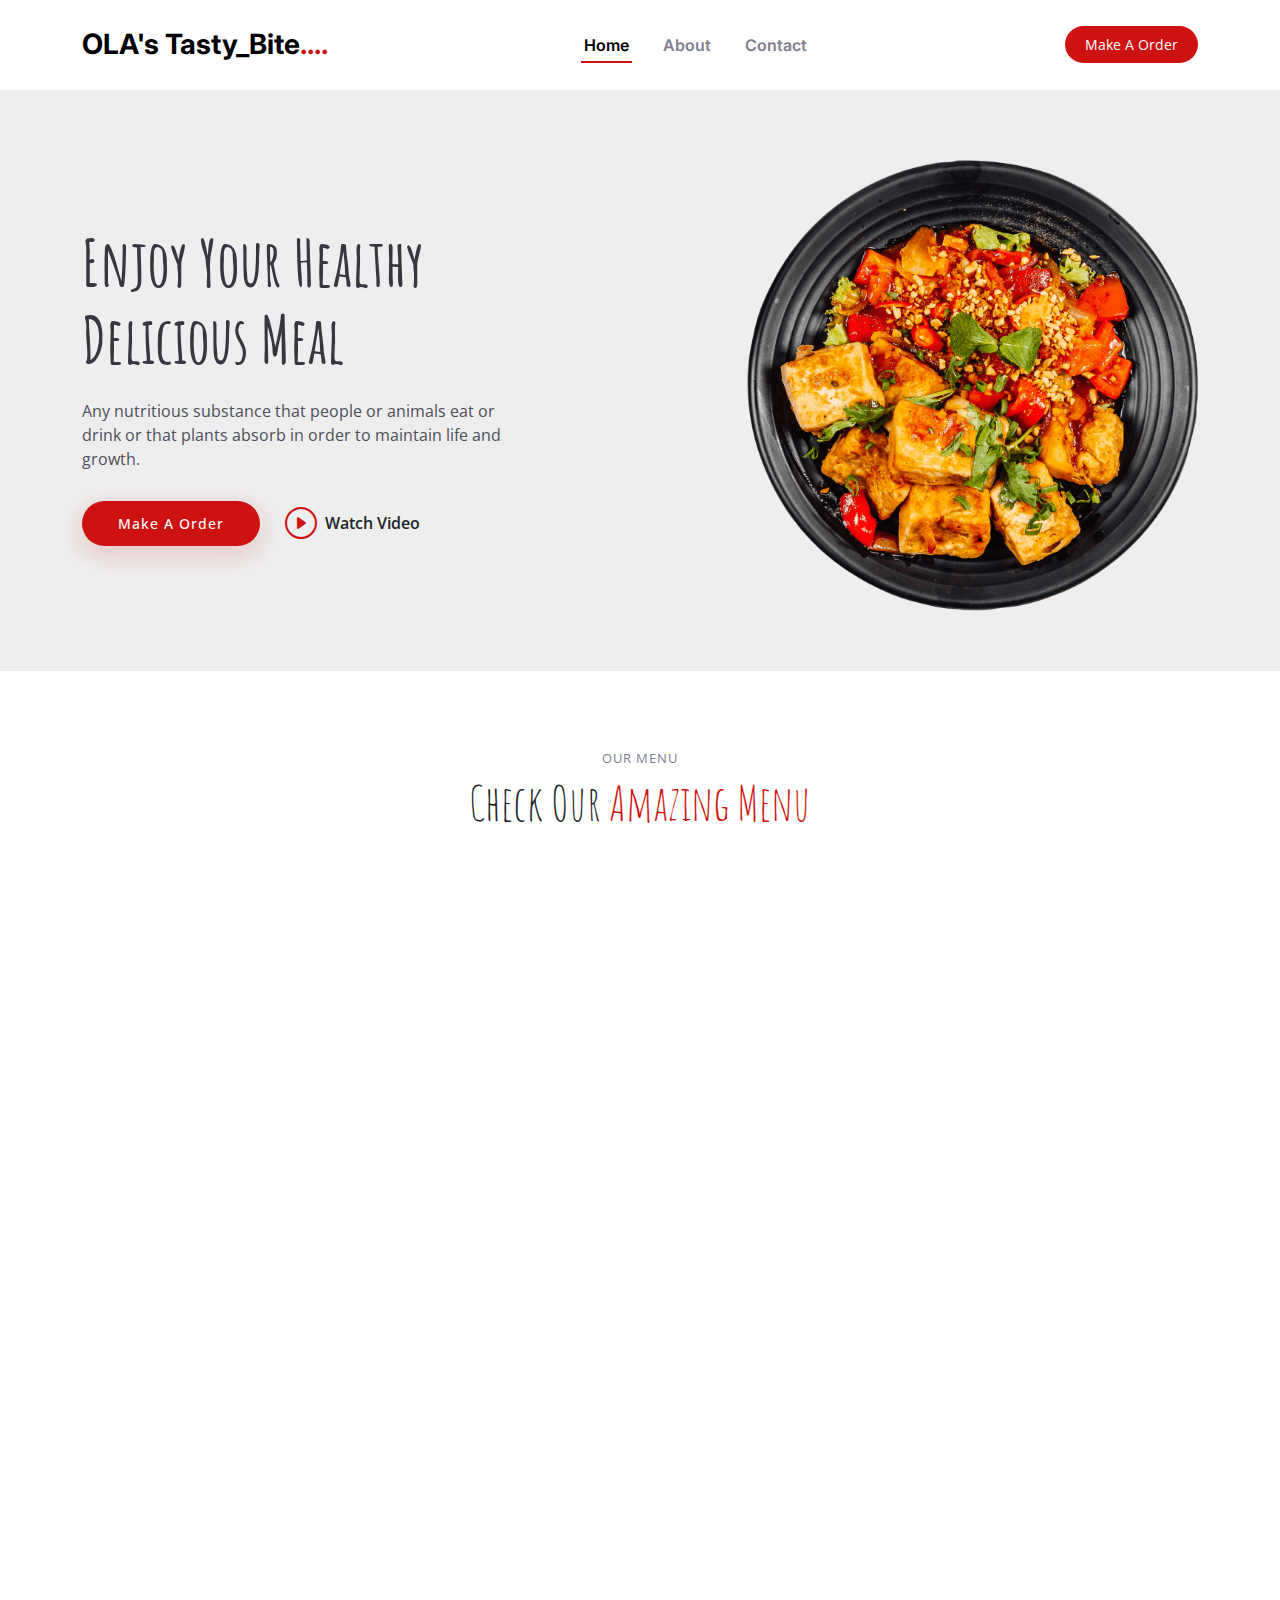
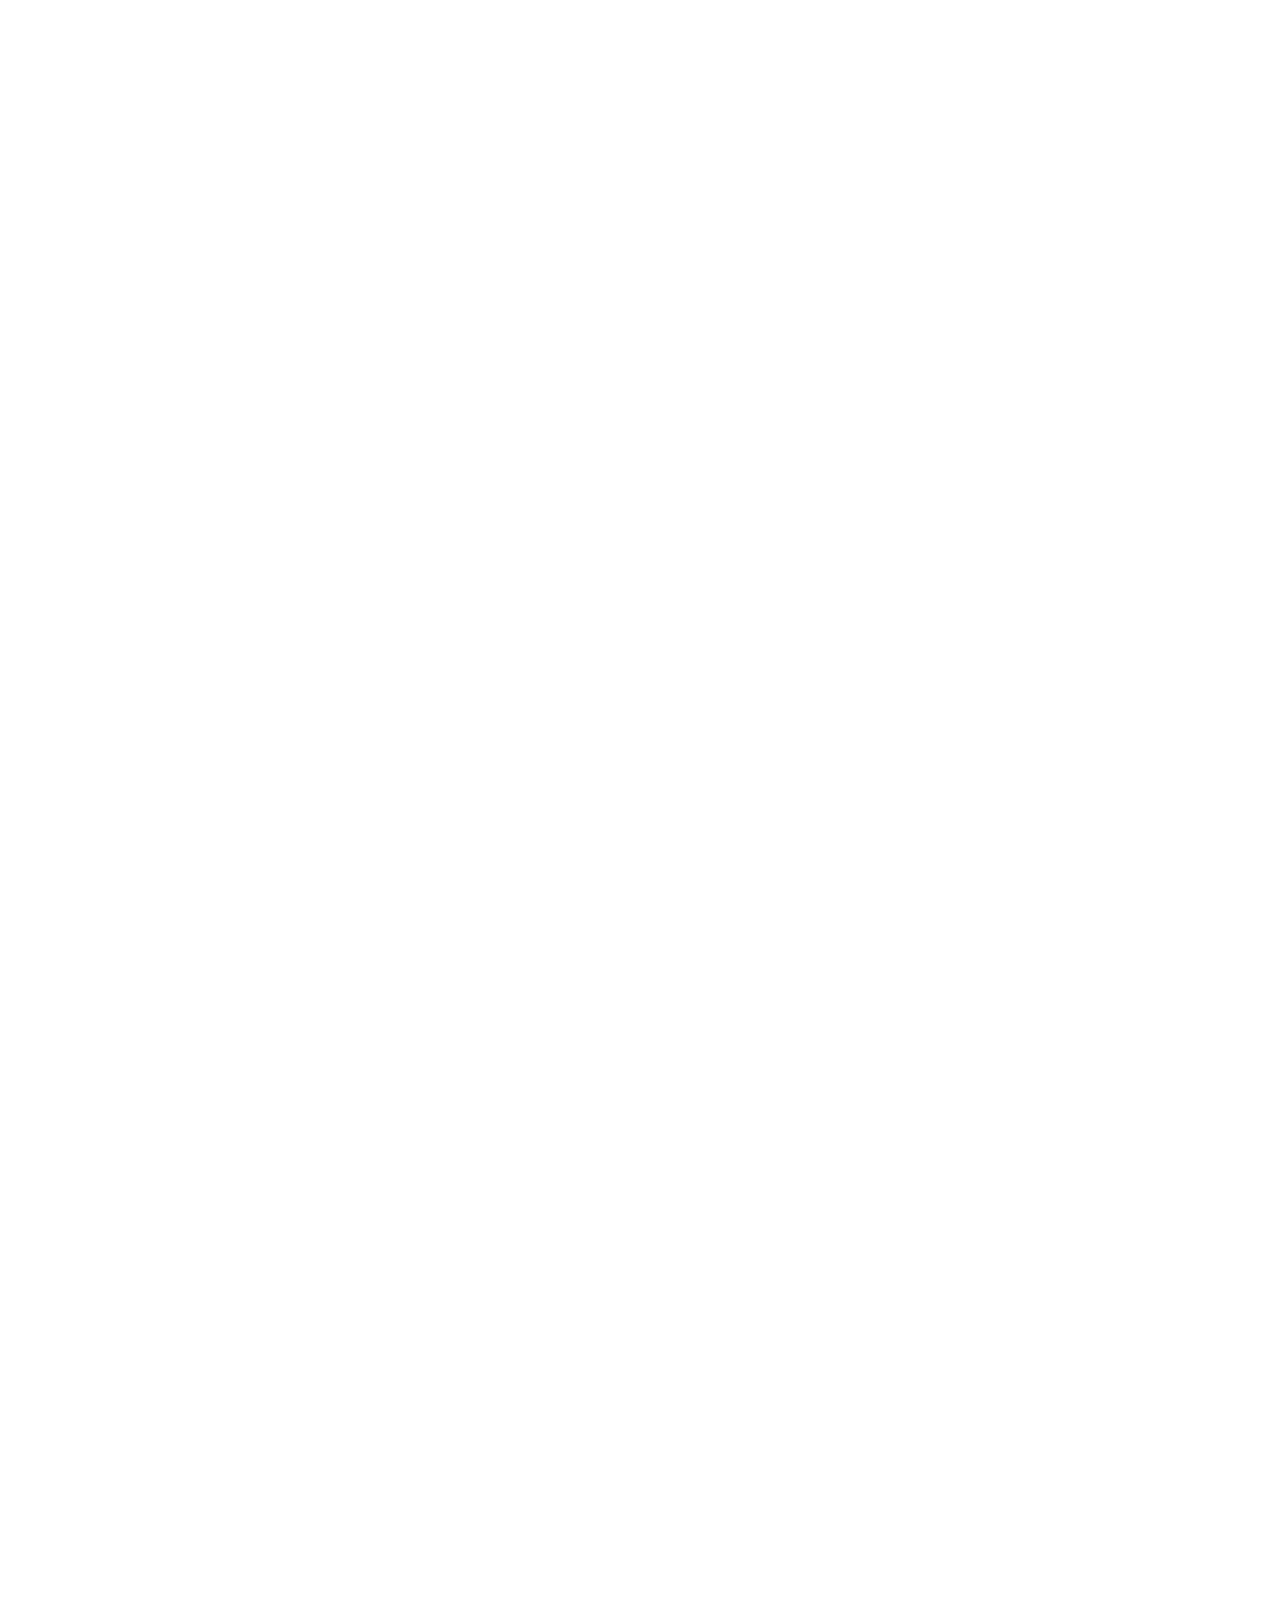
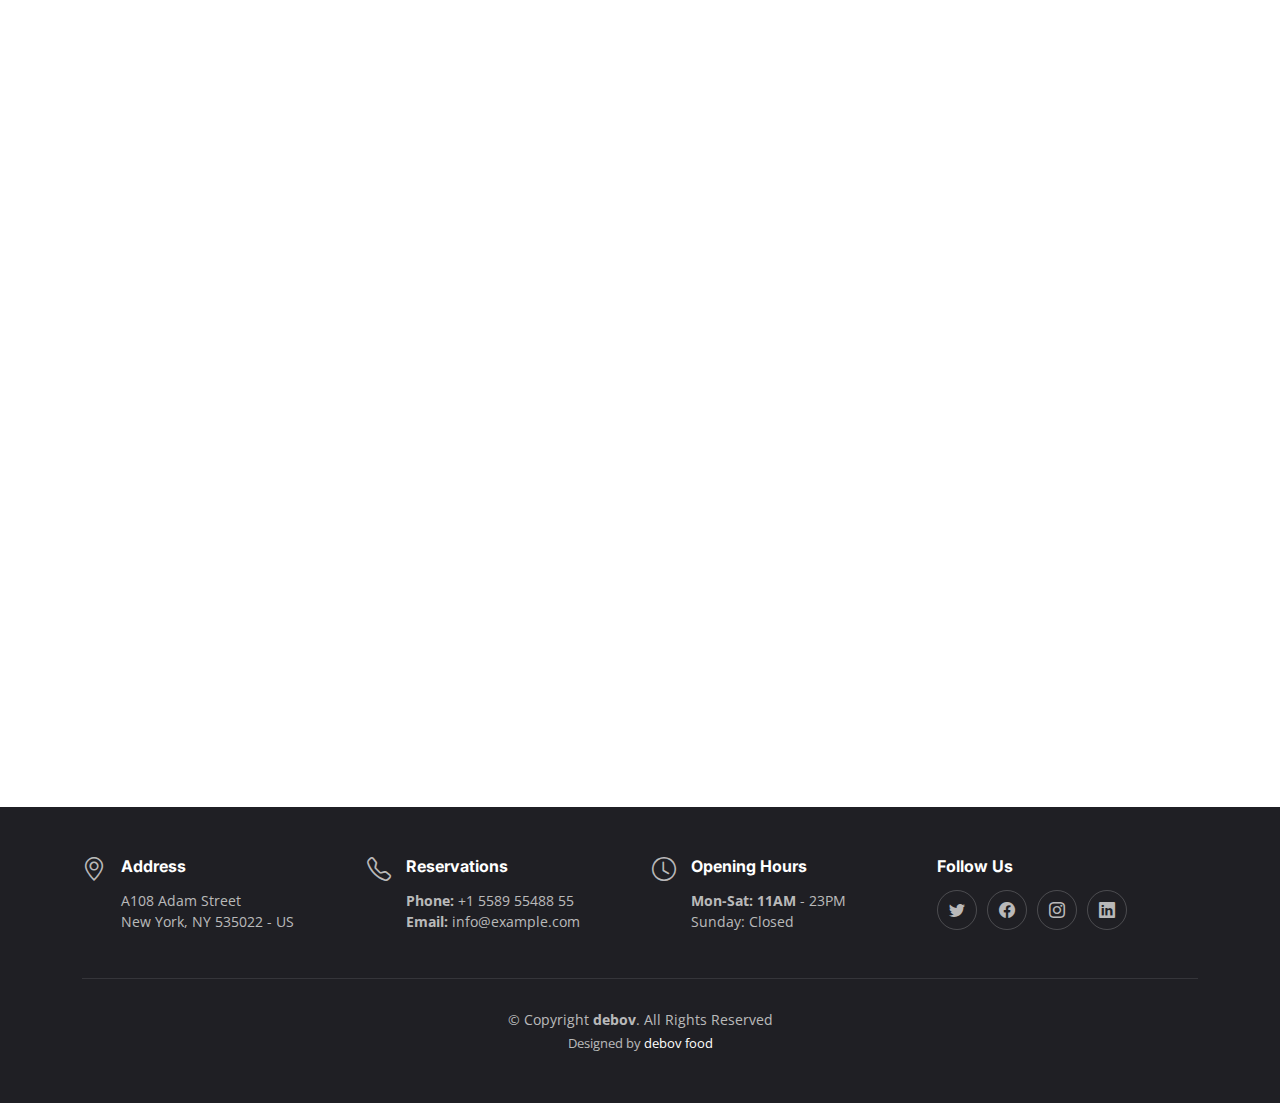
==== index.html @ 63a6ed74 "Add files via upload" ====
<!DOCTYPE html>
<html lang="en">

<head>
  <meta charset="utf-8">
  <meta content="width=device-width, initial-scale=1.0" name="viewport">

  <title>Ola Tasty bite</title>
  <meta content="" name="description">
  <meta content="" name="keywords">

  <!-- Favicons -->
 

  <!-- Google Fonts -->
  <link rel="preconnect" href="https://fonts.googleapis.com">
  <link rel="preconnect" href="https://fonts.gstatic.com" crossorigin>
  <link href="https://fonts.googleapis.com/css2?family=Open+Sans:ital,wght@0,300;0,400;0,500;0,600;0,700;1,300;1,400;1,600;1,700&family=Amatic+SC:ital,wght@0,300;0,400;0,500;0,600;0,700;1,300;1,400;1,500;1,600;1,700&family=Inter:ital,wght@0,300;0,400;0,500;0,600;0,700;1,300;1,400;1,500;1,600;1,700&display=swap" rel="stylesheet">

  <!-- Vendor CSS Files -->
  <link href="assets/vendor/bootstrap/css/bootstrap.min.css" rel="stylesheet">
  <link href="assets/vendor/bootstrap-icons/bootstrap-icons.css" rel="stylesheet">
  <link href="assets/vendor/aos/aos.css" rel="stylesheet">
  <link href="assets/vendor/glightbox/css/glightbox.min.css" rel="stylesheet">
  <link href="assets/vendor/swiper/swiper-bundle.min.css" rel="stylesheet">

  <!-- Template Main CSS File -->
  <link href="assets/css/main.css" rel="stylesheet">

</head>

<body>

  <!-- ======= Header ======= -->
  <header id="header" class="header fixed-top d-flex align-items-center">
    <div class="container d-flex align-items-center justify-content-between">

      <a href="index.html" class="logo d-flex align-items-center me-auto me-lg-0">
        <!-- Uncomment the line below if you also wish to use an image logo -->
        <!-- <img src="assets/img/logo.png" alt=""> -->
        <h1>OLA's Tasty_Bite<span>....</span></h1>
      </a>

      <nav id="navbar" class="navbar">
        <ul>
          <li><a href="#hero">Home</a></li>
          <li><a href="about.html">About</a></li>
          <li><a href="#contact">Contact</a></li>
        </ul>
      </nav><!-- .navbar -->

      <a class="btn-book-a-table" href="#book-a-table">Make A Order</a>
      <i class="mobile-nav-toggle mobile-nav-show bi bi-list"></i>
      <i class="mobile-nav-toggle mobile-nav-hide d-none bi bi-x"></i>

    </div>
  </header><!-- End Header -->

  <!-- ======= Hero Section ======= -->
  <section id="hero" class="hero d-flex align-items-center section-bg">
    <div class="container">
      <div class="row justify-content-between gy-5">
        <div class="col-lg-5 order-2 order-lg-1 d-flex flex-column justify-content-center align-items-center align-items-lg-start text-center text-lg-start">
          <h2 data-aos="fade-up">Enjoy Your Healthy<br>Delicious Meal</h2>
          <p data-aos="fade-up" data-aos-delay="100">Any nutritious substance that people or animals eat or drink or that plants absorb in order to maintain life and growth.</p>
          <div class="d-flex" data-aos="fade-up" data-aos-delay="200">
            <a href="#book-a-table" class="btn-book-a-table">Make A Order</a>
            <a href="https://www.youtube.com/watch?v=LXb3EKWsInQ" class="glightbox btn-watch-video d-flex align-items-center"><i class="bi bi-play-circle"></i><span>Watch Video</span></a>
          </div>
        </div>
        <div class="col-lg-5 order-1 order-lg-2 text-center text-lg-start">
          <img src="assets/img/hero-img.png" class="img-fluid" alt="" data-aos="zoom-out" data-aos-delay="300">
        </div>
      </div>
    </div>
  </section><!-- End Hero Section -->

  <main id="main">



    <!-- ======= Menu Section ======= -->
    <section id="menu" class="menu">
      <div class="container" data-aos="fade-up">

        <div class="section-header">
          <h2>Our Menu</h2>
          <p>Check Our <span>Amazing Menu</span></p>
        </div>

        <ul class="nav nav-tabs d-flex justify-content-center" data-aos="fade-up" data-aos-delay="200">

          <li class="nav-item">
            <a class="nav-link active show" data-bs-toggle="tab" data-bs-target="#menu-starters">
              <h4>Starters</h4>
            </a>
          </li><!-- End tab nav item -->

          <li class="nav-item">
            <a class="nav-link" data-bs-toggle="tab" data-bs-target="#menu-breakfast">
              <h4>Breakfast</h4>
            </a><!-- End tab nav item -->

          <li class="nav-item">
            <a class="nav-link" data-bs-toggle="tab" data-bs-target="#menu-lunch">
              <h4>Lunch</h4>
            </a>
          </li><!-- End tab nav item -->

          <li class="nav-item">
            <a class="nav-link" data-bs-toggle="tab" data-bs-target="#menu-dinner">
              <h4>Dinner</h4>
            </a>
          </li><!-- End tab nav item -->

        </ul>

        <div class="tab-content" data-aos="fade-up" data-aos-delay="300">

          <div class="tab-pane fade active show" id="menu-starters">

            <div class="tab-header text-center">
              <p>Menu</p>
              <h3>Starters</h3>
            </div>

            <div class="row gy-5">

              <div class="col-lg-4 menu-item">
                <a href="assets/img/menu/menu-item-1.png" class="glightbox"><img src="assets/img/menu/menu-item-1.png" class="menu-img img-fluid" alt=""></a>
                <h4>Magnam Tiste</h4>
                <p class="ingredients">
                  Lorem, deren, trataro, filede, nerada
                </p>
                <p class="price">
                  $5.95
                </p>
              </div><!-- Menu Item -->

              <div class="col-lg-4 menu-item">
                <a href="assets/img/menu/menu-item-2.png" class="glightbox"><img src="assets/img/menu/menu-item-2.png" class="menu-img img-fluid" alt=""></a>
                <h4>Aut Luia</h4>
                <p class="ingredients">
                  Lorem, deren, trataro, filede, nerada
                </p>
                <p class="price">
                  $14.95
                </p>
              </div><!-- Menu Item -->

              <div class="col-lg-4 menu-item">
                <a href="assets/img/menu/menu-item-3.png" class="glightbox"><img src="assets/img/menu/menu-item-3.png" class="menu-img img-fluid" alt=""></a>
                <h4>Est Eligendi</h4>
                <p class="ingredients">
                  Lorem, deren, trataro, filede, nerada
                </p>
                <p class="price">
                  $8.95
                </p>
              </div><!-- Menu Item -->

              <div class="col-lg-4 menu-item">
                <a href="assets/img/menu/menu-item-4.png" class="glightbox"><img src="assets/img/menu/menu-item-4.png" class="menu-img img-fluid" alt=""></a>
                <h4>Eos Luibusdam</h4>
                <p class="ingredients">
                  Lorem, deren, trataro, filede, nerada
                </p>
                <p class="price">
                  $12.95
                </p>
              </div><!-- Menu Item -->

              <div class="col-lg-4 menu-item">
                <a href="assets/img/menu/menu-item-5.png" class="glightbox"><img src="assets/img/menu/menu-item-5.png" class="menu-img img-fluid" alt=""></a>
                <h4>Eos Luibusdam</h4>
                <p class="ingredients">
                  Lorem, deren, trataro, filede, nerada
                </p>
                <p class="price">
                  $12.95
                </p>
              </div><!-- Menu Item -->

              <div class="col-lg-4 menu-item">
                <a href="assets/img/menu/menu-item-6.png" class="glightbox"><img src="assets/img/menu/menu-item-6.png" class="menu-img img-fluid" alt=""></a>
                <h4>Laboriosam Direva</h4>
                <p class="ingredients">
                  Lorem, deren, trataro, filede, nerada
                </p>
                <p class="price">
                  $9.95
                </p>
              </div><!-- Menu Item -->

            </div>
          </div><!-- End Starter Menu Content -->

          <div class="tab-pane fade" id="menu-breakfast">

            <div class="tab-header text-center">
              <p>Menu</p>
              <h3>Breakfast</h3>
            </div>

            <div class="row gy-5">

              <div class="col-lg-4 menu-item">
                <a href="assets/img/menu/menu-item-1.png" class="glightbox"><img src="assets/img/menu/menu-item-1.png" class="menu-img img-fluid" alt=""></a>
                <h4>Magnam Tiste</h4>
                <p class="ingredients">
                  Lorem, deren, trataro, filede, nerada
                </p>
                <p class="price">
                  $5.95
                </p>
              </div><!-- Menu Item -->

              <div class="col-lg-4 menu-item">
                <a href="assets/img/menu/menu-item-2.png" class="glightbox"><img src="assets/img/menu/menu-item-2.png" class="menu-img img-fluid" alt=""></a>
                <h4>Aut Luia</h4>
                <p class="ingredients">
                  Lorem, deren, trataro, filede, nerada
                </p>
                <p class="price">
                  $14.95
                </p>
              </div><!-- Menu Item -->

              <div class="col-lg-4 menu-item">
                <a href="assets/img/menu/menu-item-3.png" class="glightbox"><img src="assets/img/menu/menu-item-3.png" class="menu-img img-fluid" alt=""></a>
                <h4>Est Eligendi</h4>
                <p class="ingredients">
                  Lorem, deren, trataro, filede, nerada
                </p>
                <p class="price">
                  $8.95
                </p>
              </div><!-- Menu Item -->

              <div class="col-lg-4 menu-item">
                <a href="assets/img/menu/menu-item-4.png" class="glightbox"><img src="assets/img/menu/menu-item-4.png" class="menu-img img-fluid" alt=""></a>
                <h4>Eos Luibusdam</h4>
                <p class="ingredients">
                  Lorem, deren, trataro, filede, nerada
                </p>
                <p class="price">
                  $12.95
                </p>
              </div><!-- Menu Item -->

              <div class="col-lg-4 menu-item">
                <a href="assets/img/menu/menu-item-5.png" class="glightbox"><img src="assets/img/menu/menu-item-5.png" class="menu-img img-fluid" alt=""></a>
                <h4>Eos Luibusdam</h4>
                <p class="ingredients">
                  Lorem, deren, trataro, filede, nerada
                </p>
                <p class="price">
                  $12.95
                </p>
              </div><!-- Menu Item -->

              <div class="col-lg-4 menu-item">
                <a href="assets/img/menu/menu-item-6.png" class="glightbox"><img src="assets/img/menu/menu-item-6.png" class="menu-img img-fluid" alt=""></a>
                <h4>Laboriosam Direva</h4>
                <p class="ingredients">
                  Lorem, deren, trataro, filede, nerada
                </p>
                <p class="price">
                  $9.95
                </p>
              </div><!-- Menu Item -->

            </div>
          </div><!-- End Breakfast Menu Content -->

          <div class="tab-pane fade" id="menu-lunch">

            <div class="tab-header text-center">
              <p>Menu</p>
              <h3>Lunch</h3>
            </div>

            <div class="row gy-5">

              <div class="col-lg-4 menu-item">
                <a href="assets/img/menu/menu-item-1.png" class="glightbox"><img src="assets/img/menu/menu-item-1.png" class="menu-img img-fluid" alt=""></a>
                <h4>Magnam Tiste</h4>
                <p class="ingredients">
                  Lorem, deren, trataro, filede, nerada
                </p>
                <p class="price">
                  $5.95
                </p>
              </div><!-- Menu Item -->

              <div class="col-lg-4 menu-item">
                <a href="assets/img/menu/menu-item-2.png" class="glightbox"><img src="assets/img/menu/menu-item-2.png" class="menu-img img-fluid" alt=""></a>
                <h4>Aut Luia</h4>
                <p class="ingredients">
                  Lorem, deren, trataro, filede, nerada
                </p>
                <p class="price">
                  $14.95
                </p>
              </div><!-- Menu Item -->

              <div class="col-lg-4 menu-item">
                <a href="assets/img/menu/menu-item-3.png" class="glightbox"><img src="assets/img/menu/menu-item-3.png" class="menu-img img-fluid" alt=""></a>
                <h4>Est Eligendi</h4>
                <p class="ingredients">
                  Lorem, deren, trataro, filede, nerada
                </p>
                <p class="price">
                  $8.95
                </p>
              </div><!-- Menu Item -->

              <div class="col-lg-4 menu-item">
                <a href="assets/img/menu/menu-item-4.png" class="glightbox"><img src="assets/img/menu/menu-item-4.png" class="menu-img img-fluid" alt=""></a>
                <h4>Eos Luibusdam</h4>
                <p class="ingredients">
                  Lorem, deren, trataro, filede, nerada
                </p>
                <p class="price">
                  $12.95
                </p>
              </div><!-- Menu Item -->

              <div class="col-lg-4 menu-item">
                <a href="assets/img/menu/menu-item-5.png" class="glightbox"><img src="assets/img/menu/menu-item-5.png" class="menu-img img-fluid" alt=""></a>
                <h4>Eos Luibusdam</h4>
                <p class="ingredients">
                  Lorem, deren, trataro, filede, nerada
                </p>
                <p class="price">
                  $12.95
                </p>
              </div><!-- Menu Item -->

              <div class="col-lg-4 menu-item">
                <a href="assets/img/menu/menu-item-6.png" class="glightbox"><img src="assets/img/menu/menu-item-6.png" class="menu-img img-fluid" alt=""></a>
                <h4>Laboriosam Direva</h4>
                <p class="ingredients">
                  Lorem, deren, trataro, filede, nerada
                </p>
                <p class="price">
                  $9.95
                </p>
              </div><!-- Menu Item -->

            </div>
          </div><!-- End Lunch Menu Content -->

          <div class="tab-pane fade" id="menu-dinner">

            <div class="tab-header text-center">
              <p>Menu</p>
              <h3>Dinner</h3>
            </div>

            <div class="row gy-5">

              <div class="col-lg-4 menu-item">
                <a href="assets/img/menu/menu-item-1.png" class="glightbox"><img src="assets/img/menu/menu-item-1.png" class="menu-img img-fluid" alt=""></a>
                <h4>Magnam Tiste</h4>
                <p class="ingredients">
                  Lorem, deren, trataro, filede, nerada
                </p>
                <p class="price">
                  $5.95
                </p>
              </div><!-- Menu Item -->

              <div class="col-lg-4 menu-item">
                <a href="assets/img/menu/menu-item-2.png" class="glightbox"><img src="assets/img/menu/menu-item-2.png" class="menu-img img-fluid" alt=""></a>
                <h4>Aut Luia</h4>
                <p class="ingredients">
                  Lorem, deren, trataro, filede, nerada
                </p>
                <p class="price">
                  $14.95
                </p>
              </div><!-- Menu Item -->

              <div class="col-lg-4 menu-item">
                <a href="assets/img/menu/menu-item-3.png" class="glightbox"><img src="assets/img/menu/menu-item-3.png" class="menu-img img-fluid" alt=""></a>
                <h4>Est Eligendi</h4>
                <p class="ingredients">
                  Lorem, deren, trataro, filede, nerada
                </p>
                <p class="price">
                  $8.95
                </p>
              </div><!-- Menu Item -->

              <div class="col-lg-4 menu-item">
                <a href="assets/img/menu/menu-item-4.png" class="glightbox"><img src="assets/img/menu/menu-item-4.png" class="menu-img img-fluid" alt=""></a>
                <h4>Eos Luibusdam</h4>
                <p class="ingredients">
                  Lorem, deren, trataro, filede, nerada
                </p>
                <p class="price">
                  $12.95
                </p>
              </div><!-- Menu Item -->

              <div class="col-lg-4 menu-item">
                <a href="assets/img/menu/menu-item-5.png" class="glightbox"><img src="assets/img/menu/menu-item-5.png" class="menu-img img-fluid" alt=""></a>
                <h4>Eos Luibusdam</h4>
                <p class="ingredients">
                  Lorem, deren, trataro, filede, nerada
                </p>
                <p class="price">
                  $12.95
                </p>
              </div><!-- Menu Item -->

              <div class="col-lg-4 menu-item">
                <a href="assets/img/menu/menu-item-6.png" class="glightbox"><img src="assets/img/menu/menu-item-6.png" class="menu-img img-fluid" alt=""></a>
                <h4>Laboriosam Direva</h4>
                <p class="ingredients">
                  Lorem, deren, trataro, filede, nerada
                </p>
                <p class="price">
                  $9.95
                </p>
              </div><!-- Menu Item -->

            </div>
          </div><!-- End Dinner Menu Content -->

        </div>

      </div>
    </section><!-- End Menu Section -->


    <!-- ======= Book A Table Section ======= -->
    <section id="book-a-table" class="book-a-table">
      <div class="container" data-aos="fade-up">

        <div class="section-header">
          <h2>Book A Table</h2>
          <p>Book <span>Your Stay</span> With Us</p>
        </div>

        <div class="row g-0">

          <div class="col-lg-4 reservation-img" style="background-image: url(assets/img/reservation.jpg);" data-aos="zoom-out" data-aos-delay="200"></div>

          <div class="col-lg-8 d-flex align-items-center reservation-form-bg">
            <form action="forms/book-a-table.php" method="post" role="form" class="php-email-form" data-aos="fade-up" data-aos-delay="100">
              <div class="row gy-4">
                <div class="col-lg-4 col-md-6">
                  <input type="text" name="name" class="form-control" id="name" placeholder="Your Name" data-rule="minlen:4" data-msg="Please enter at least 4 chars">
                  <div class="validate"></div>
                </div>
                <div class="col-lg-4 col-md-6">
                  <input type="email" class="form-control" name="email" id="email" placeholder="Your Email" data-rule="email" data-msg="Please enter a valid email">
                  <div class="validate"></div>
                </div>
                <div class="col-lg-4 col-md-6">
                  <input type="text" class="form-control" name="phone" id="phone" placeholder="Your Phone" data-rule="minlen:4" data-msg="Please enter at least 4 chars">
                  <div class="validate"></div>
                </div>
                <div class="col-lg-4 col-md-6">
                  <input type="text" name="date" class="form-control" id="date" placeholder="Date" data-rule="minlen:4" data-msg="Please enter at least 4 chars">
                  <div class="validate"></div>
                </div>
                <div class="col-lg-4 col-md-6">
                  <input type="text" class="form-control" name="time" id="time" placeholder="Time" data-rule="minlen:4" data-msg="Please enter at least 4 chars">
                  <div class="validate"></div>
                </div>
                <div class="col-lg-4 col-md-6">
                  <input type="number" class="form-control" name="people" id="people" placeholder="# of people" data-rule="minlen:1" data-msg="Please enter at least 1 chars">
                  <div class="validate"></div>
                </div>
              </div>
              <div class="form-group mt-3">
                <textarea class="form-control" name="message" rows="5" placeholder="Message"></textarea>
                <div class="validate"></div>
              </div>
              <div class="mb-3">
                <div class="loading">Loading</div>
                <div class="error-message"></div>
                <div class="sent-message">Your booking request was sent. We will call back or send an Email to confirm your reservation. Thank you!</div>
              </div>
              <div class="text-center"><button type="submit">Book a Table</button></div>
            </form>
          </div><!-- End Reservation Form -->

        </div>

      </div>
    </section><!-- End Book A Table Section -->


    <!-- ======= Contact Section ======= -->
    <section id="contact" class="contact">
      <div class="container" data-aos="fade-up">

        <div class="section-header">
          <h2>Contact</h2>
          <p>Need Help? <span>Contact Us</span></p>
        </div>

        <div class="mb-3">
          <iframe style="border:0; width: 100%; height: 350px;" src="https://www.google.com/maps/place/Glasgow,+UK/@55.85535,-4.3972651,11z/data=!3m1!4b1!4m6!3m5!1s0x488815562056ceeb:0x71e683b805ef511e!8m2!3d55.8616704!4d-4.2583345!16zL20vMGh5eHY?entry=ttu" frameborder="0" allowfullscreen></iframe>
        </div><!-- End Google Maps -->

        <div class="row gy-4">

          <div class="col-md-6">
            <div class="info-item  d-flex align-items-center">
              <i class="icon bi bi-map flex-shrink-0"></i>
              <div>
                <h3>Our Address</h3>
                <p>A108 Adam Street, New York, NY 535022</p>
              </div>
            </div>
          </div><!-- End Info Item -->

          <div class="col-md-6">
            <div class="info-item d-flex align-items-center">
              <i class="icon bi bi-envelope flex-shrink-0"></i>
              <div>
                <h3>Email Us</h3>
                <p>contact@example.com</p>
              </div>
            </div>
          </div><!-- End Info Item -->

          <div class="col-md-6">
            <div class="info-item  d-flex align-items-center">
              <i class="icon bi bi-telephone flex-shrink-0"></i>
              <div>
                <h3>Call Us</h3>
                <p>+1 5589 55488 55</p>
              </div>
            </div>
          </div><!-- End Info Item -->

          <div class="col-md-6">
            <div class="info-item  d-flex align-items-center">
              <i class="icon bi bi-share flex-shrink-0"></i>
              <div>
                <h3>Opening Hours</h3>
                <div><strong>Mon-Sat:</strong> 11AM - 23PM;
                  <strong>Sunday:</strong> Closed
                </div>
              </div>
            </div>
          </div><!-- End Info Item -->

        </div>

        <form action="forms/contact.php" method="post" role="form" class="php-email-form p-3 p-md-4">
          <div class="row">
            <div class="col-xl-6 form-group">
              <input type="text" name="name" class="form-control" id="name" placeholder="Your Name" required>
            </div>
            <div class="col-xl-6 form-group">
              <input type="email" class="form-control" name="email" id="email" placeholder="Your Email" required>
            </div>
          </div>
          <div class="form-group">
            <input type="text" class="form-control" name="subject" id="subject" placeholder="Subject" required>
          </div>
          <div class="form-group">
            <textarea class="form-control" name="message" rows="5" placeholder="Message" required></textarea>
          </div>
          <div class="my-3">
            <div class="loading">Loading</div>
            <div class="error-message"></div>
            <div class="sent-message">Your message has been sent. Thank you!</div>
          </div>
          <div class="text-center"><button type="submit">Send Message</button></div>
        </form><!--End Contact Form -->

      </div>
    </section><!-- End Contact Section -->

  </main><!-- End #main -->

  <!-- ======= Footer ======= -->
  <footer id="footer" class="footer">

    <div class="container">
      <div class="row gy-3">
        <div class="col-lg-3 col-md-6 d-flex">
          <i class="bi bi-geo-alt icon"></i>
          <div>
            <h4>Address</h4>
            <p>
              A108 Adam Street <br>
              New York, NY 535022 - US<br>
            </p>
          </div>

        </div>

        <div class="col-lg-3 col-md-6 footer-links d-flex">
          <i class="bi bi-telephone icon"></i>
          <div>
            <h4>Reservations</h4>
            <p>
              <strong>Phone:</strong> +1 5589 55488 55<br>
              <strong>Email:</strong> info@example.com<br>
            </p>
          </div>
        </div>

        <div class="col-lg-3 col-md-6 footer-links d-flex">
          <i class="bi bi-clock icon"></i>
          <div>
            <h4>Opening Hours</h4>
            <p>
              <strong>Mon-Sat: 11AM</strong> - 23PM<br>
              Sunday: Closed
            </p>
          </div>
        </div>

        <div class="col-lg-3 col-md-6 footer-links">
          <h4>Follow Us</h4>
          <div class="social-links d-flex">
            <a href="#" class="twitter"><i class="bi bi-twitter"></i></a>
            <a href="#" class="facebook"><i class="bi bi-facebook"></i></a>
            <a href="#" class="instagram"><i class="bi bi-instagram"></i></a>
            <a href="#" class="linkedin"><i class="bi bi-linkedin"></i></a>
          </div>
        </div>

      </div>
    </div>

    <div class="container">
      <div class="copyright">
        &copy; Copyright <strong><span>debov</span></strong>. All Rights Reserved
      </div>
      <div class="credits">
        <!-- All the links in the footer should remain intact. -->
        <!-- You can delete the links only if you purchased the pro version. -->
        <!-- Licensing information: https://bootstrapmade.com/license/ -->
        <!-- Purchase the pro version with working PHP/AJAX contact form: https://bootstrapmade.com/yummy-bootstrap-restaurant-website-template/ -->
        Designed by <a href="https://bootstrapmade.com/">debov food</a>
      </div>
    </div>

  </footer><!-- End Footer -->
  <!-- End Footer -->

  <a href="#" class="scroll-top d-flex align-items-center justify-content-center"><i class="bi bi-arrow-up-short"></i></a>

  <div id="preloader"></div>

  <!-- Vendor JS Files -->
  <script src="assets/vendor/bootstrap/js/bootstrap.bundle.min.js"></script>
  <script src="assets/vendor/aos/aos.js"></script>
  <script src="assets/vendor/glightbox/js/glightbox.min.js"></script>
  <script src="assets/vendor/purecounter/purecounter_vanilla.js"></script>
  <script src="assets/vendor/swiper/swiper-bundle.min.js"></script>
  <script src="assets/vendor/php-email-form/validate.js"></script>

  <!-- Template Main JS File -->
  <script src="assets/js/main.js"></script>

</body>

</html>
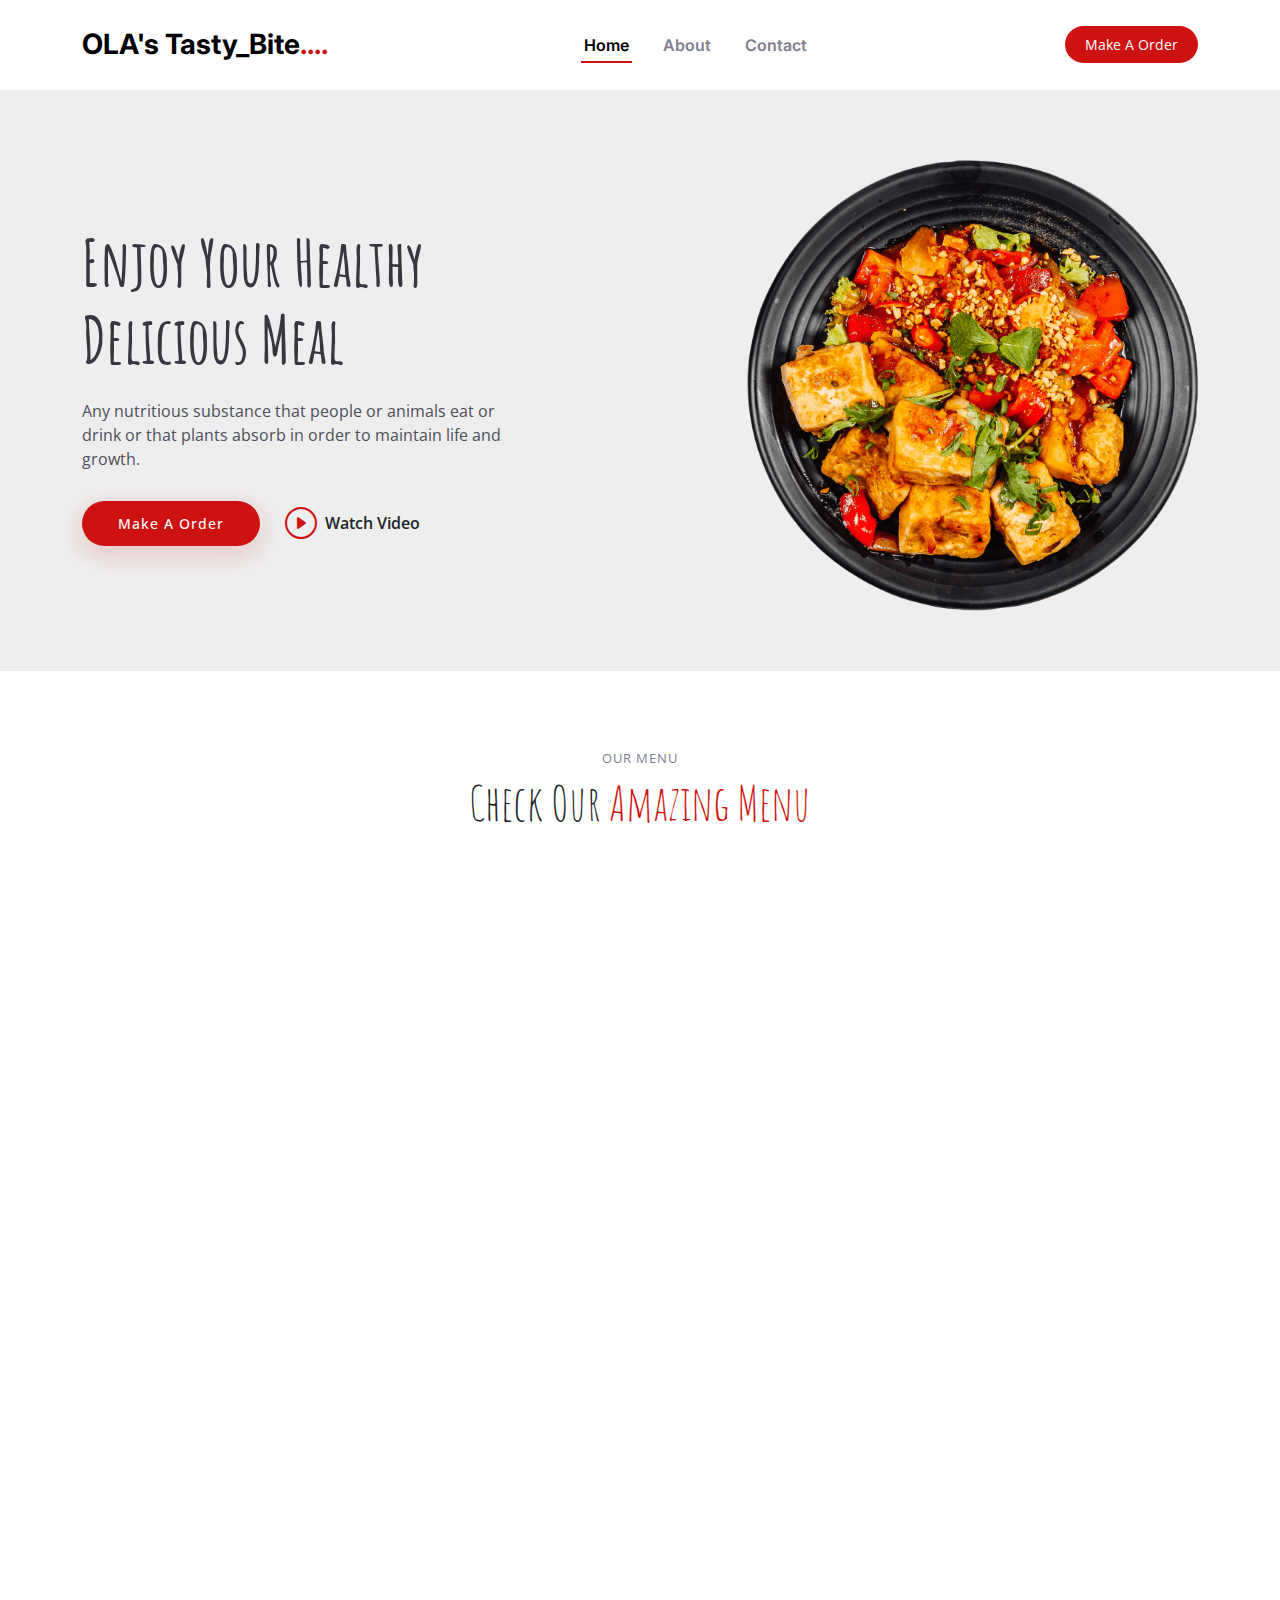
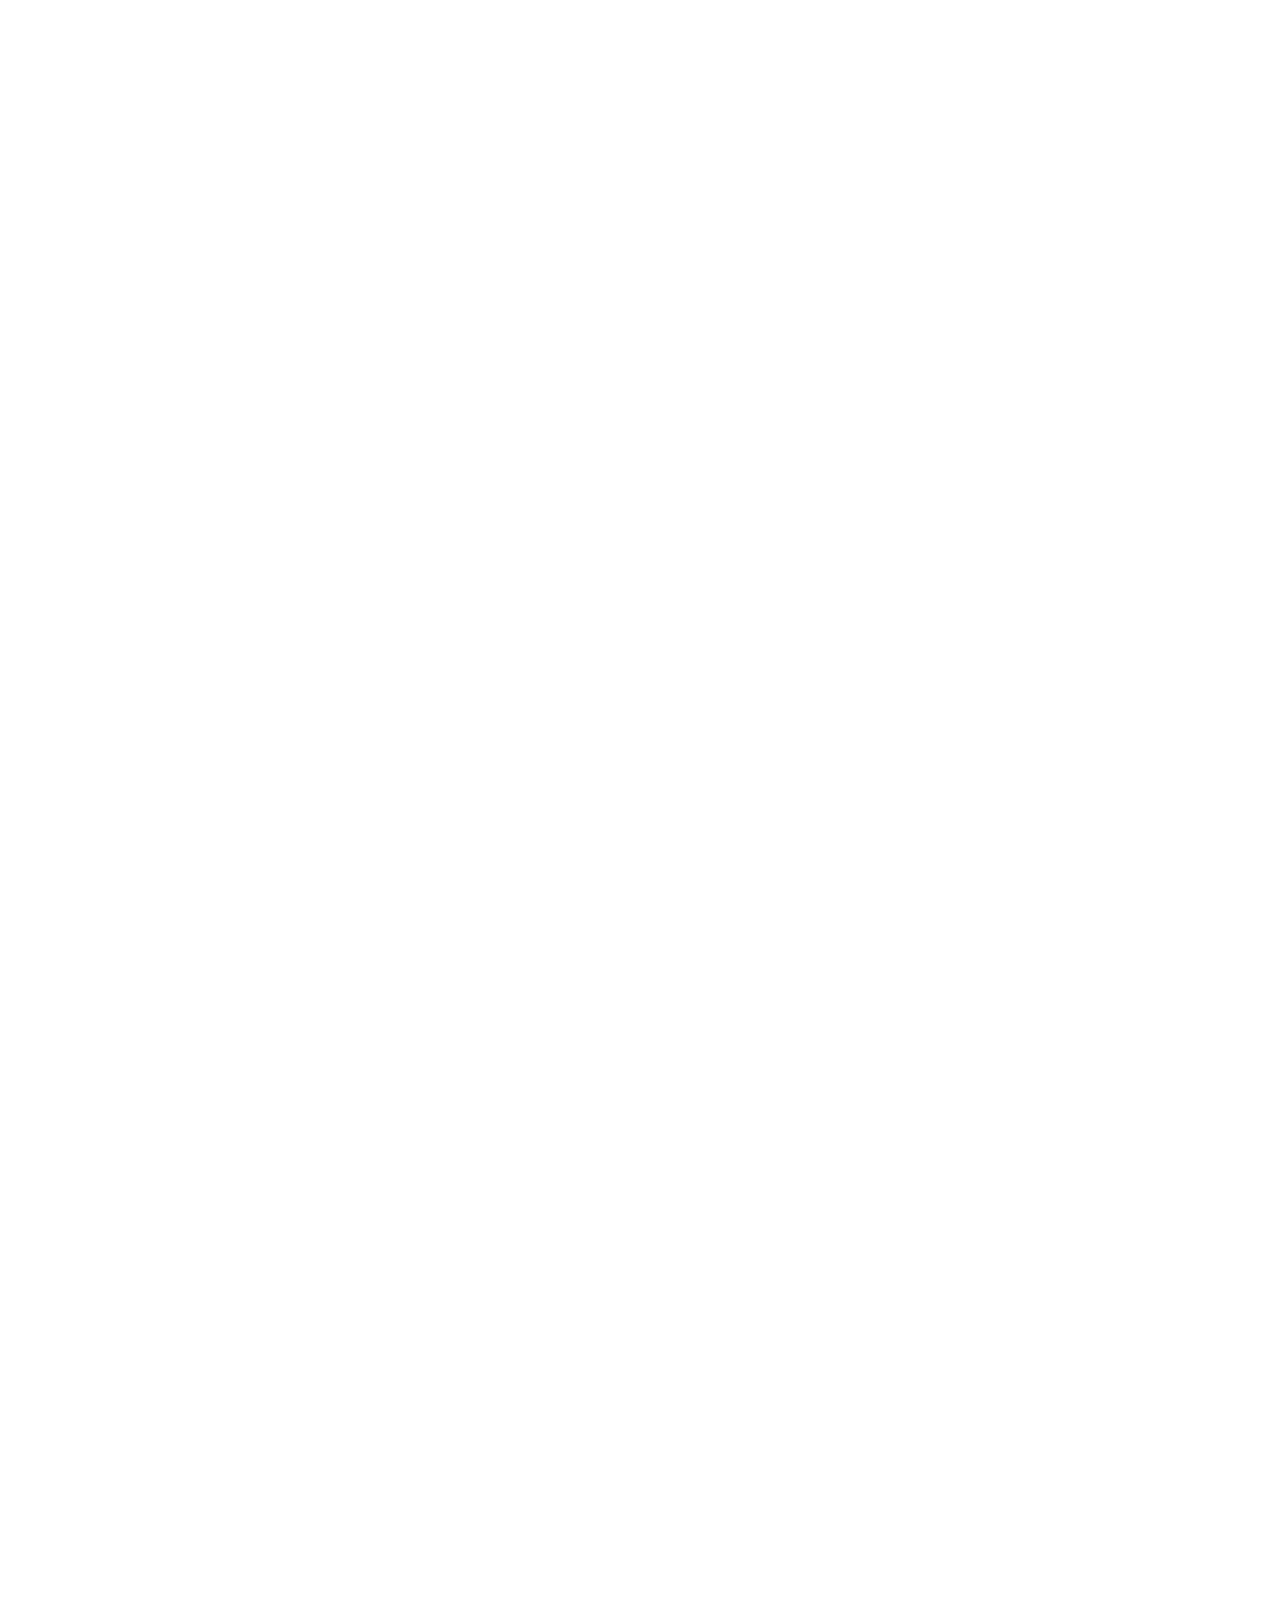
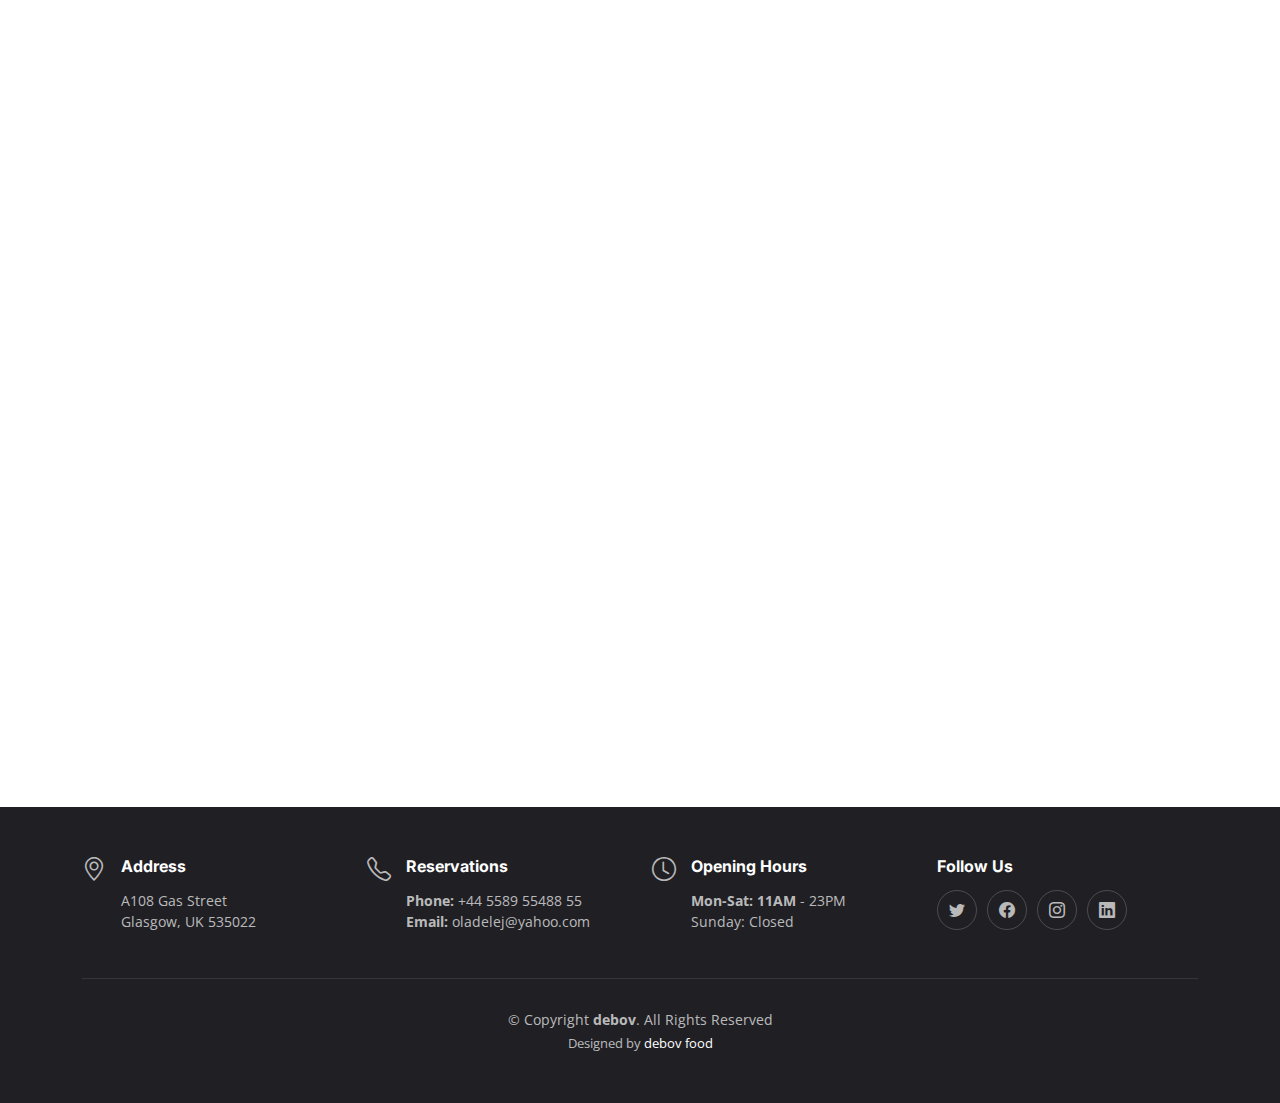
==== commit 21fb6578: "Update index.html" ====
--- a/index.html
+++ b/index.html
@@ -515,7 +515,7 @@
               <i class="icon bi bi-map flex-shrink-0"></i>
               <div>
                 <h3>Our Address</h3>
-                <p>A108 Adam Street, New York, NY 535022</p>
+                <p>A108 Gas Street, Glasgow, UK 535022</p>
               </div>
             </div>
           </div><!-- End Info Item -->
@@ -525,7 +525,7 @@
               <i class="icon bi bi-envelope flex-shrink-0"></i>
               <div>
                 <h3>Email Us</h3>
-                <p>contact@example.com</p>
+                <p>Oladelej@yahoo.com</p>
               </div>
             </div>
           </div><!-- End Info Item -->
@@ -535,7 +535,7 @@
               <i class="icon bi bi-telephone flex-shrink-0"></i>
               <div>
                 <h3>Call Us</h3>
-                <p>+1 5589 55488 55</p>
+                <p>+447 5589 55488 55</p>
               </div>
             </div>
           </div><!-- End Info Item -->
@@ -592,8 +592,8 @@
           <div>
             <h4>Address</h4>
             <p>
-              A108 Adam Street <br>
-              New York, NY 535022 - US<br>
+              A108 Gas Street <br>
+              Glasgow, UK 535022 <br>
             </p>
           </div>
 
@@ -604,8 +604,8 @@
           <div>
             <h4>Reservations</h4>
             <p>
-              <strong>Phone:</strong> +1 5589 55488 55<br>
-              <strong>Email:</strong> info@example.com<br>
+              <strong>Phone:</strong> +44 5589 55488 55<br>
+              <strong>Email:</strong> oladelej@yahoo.com<br>
             </p>
           </div>
         </div>
@@ -639,11 +639,7 @@
         &copy; Copyright <strong><span>debov</span></strong>. All Rights Reserved
       </div>
       <div class="credits">
-        <!-- All the links in the footer should remain intact. -->
-        <!-- You can delete the links only if you purchased the pro version. -->
-        <!-- Licensing information: https://bootstrapmade.com/license/ -->
-        <!-- Purchase the pro version with working PHP/AJAX contact form: https://bootstrapmade.com/yummy-bootstrap-restaurant-website-template/ -->
-        Designed by <a href="https://bootstrapmade.com/">debov food</a>
+        Designed by <a href="https:///">debov food</a>
       </div>
     </div>
 
@@ -667,4 +663,4 @@
 
 </body>
 
-</html>+</html>
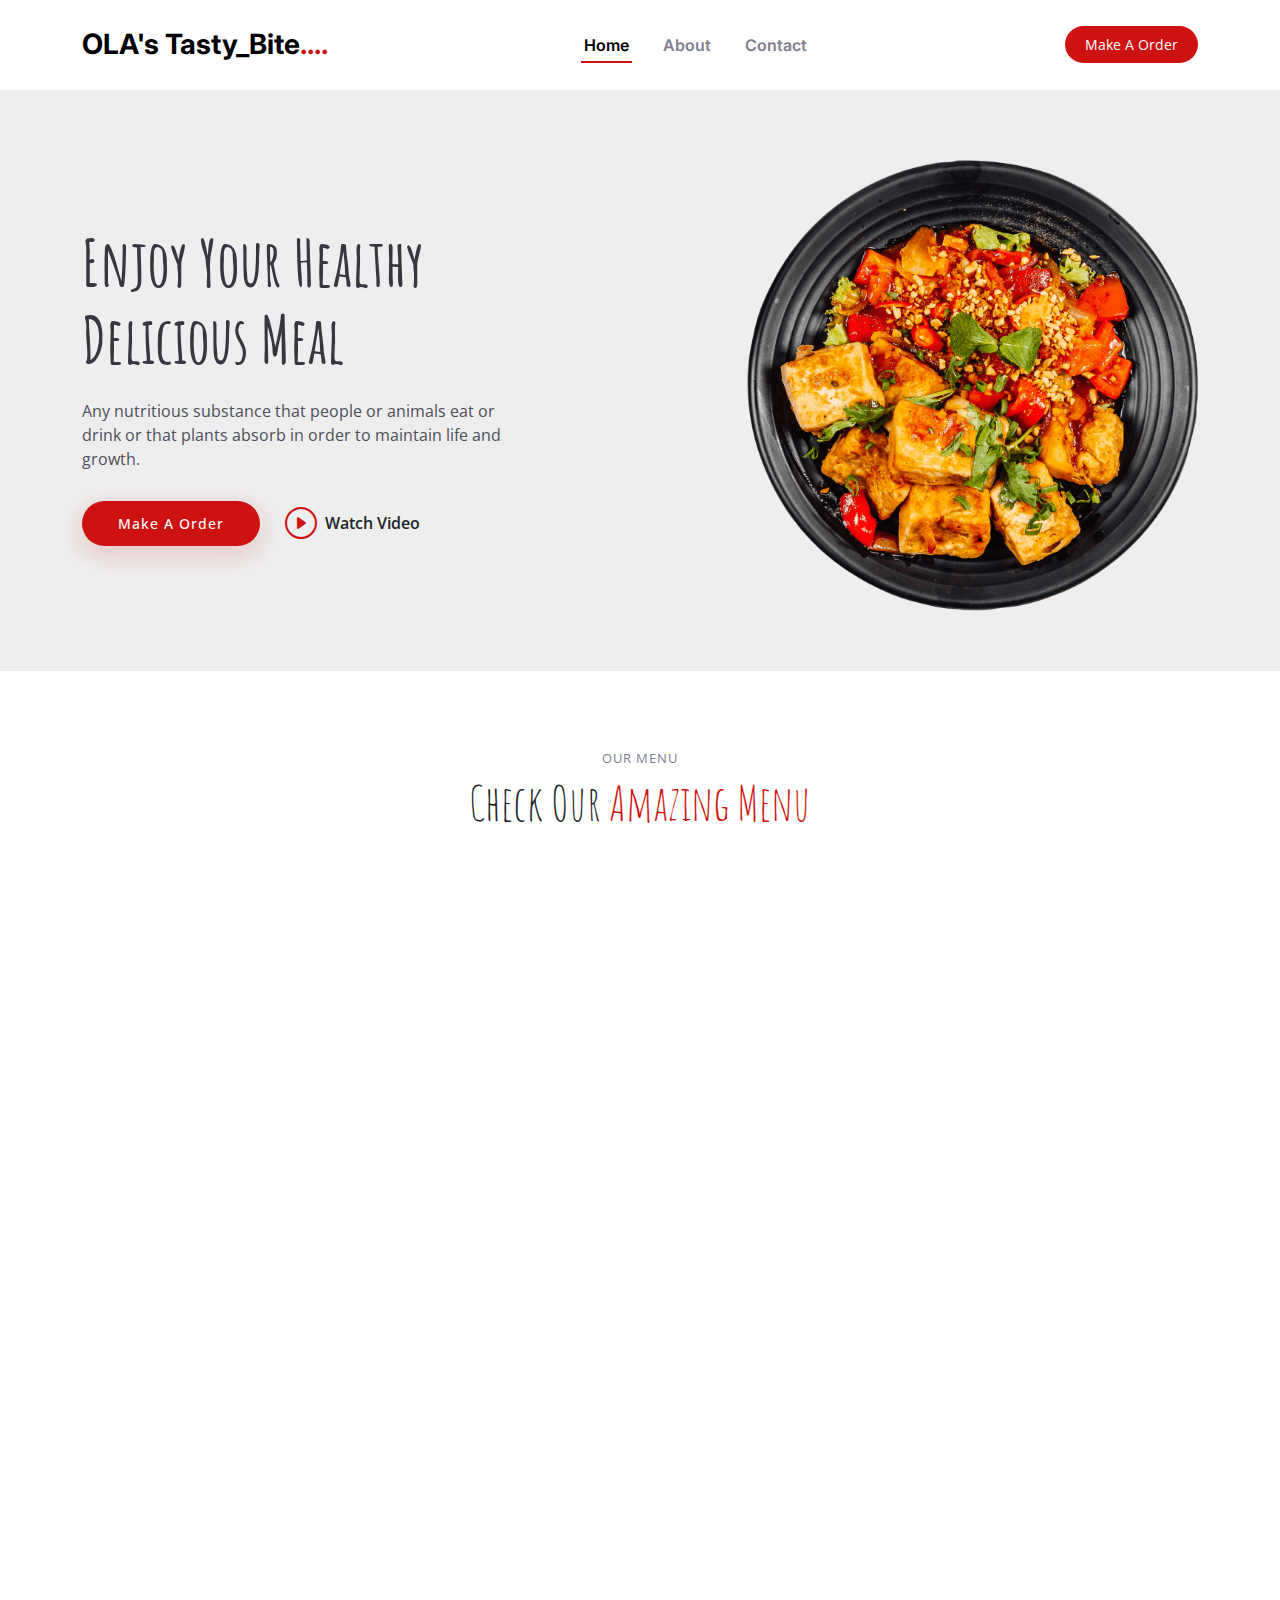
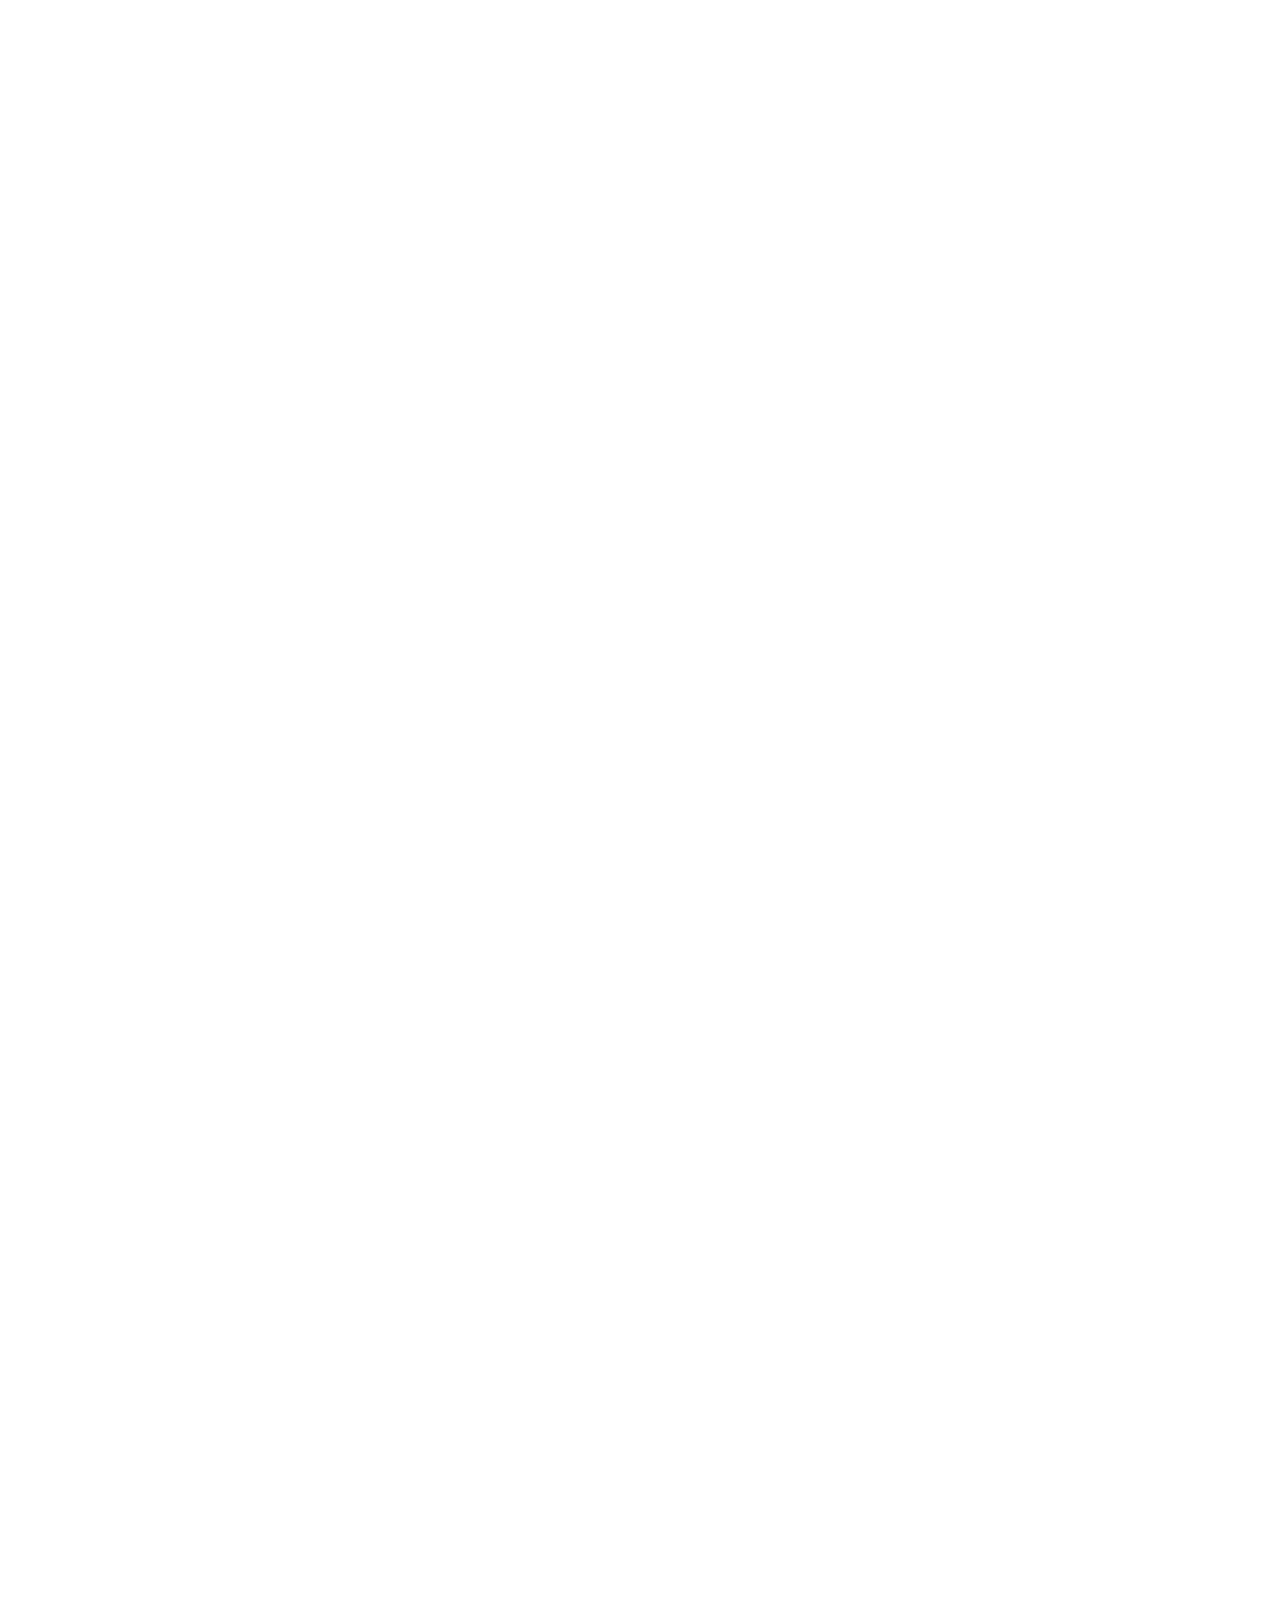
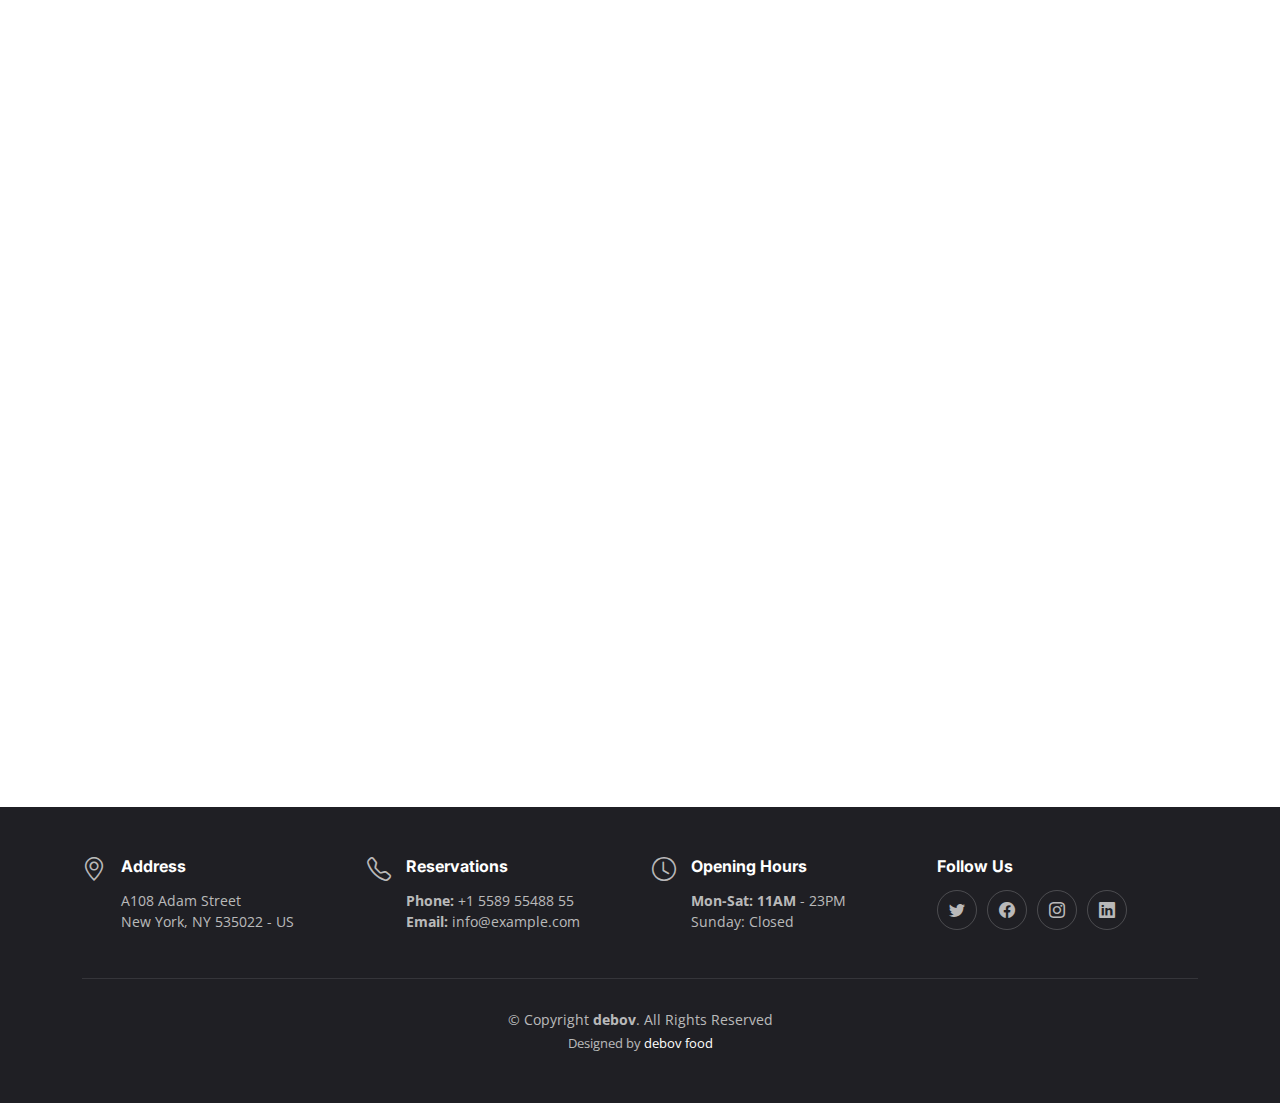
==== commit 46d8d03f: "Add files via upload" ====
--- a/index.html
+++ b/index.html
@@ -79,6 +79,7 @@
 
 
 
+    
     <!-- ======= Menu Section ======= -->
     <section id="menu" class="menu">
       <div class="container" data-aos="fade-up">
@@ -92,7 +93,7 @@
 
           <li class="nav-item">
             <a class="nav-link active show" data-bs-toggle="tab" data-bs-target="#menu-starters">
-              <h4>Starters</h4>
+              <h4>Deserts</h4>
             </a>
           </li><!-- End tab nav item -->
 
@@ -121,27 +122,27 @@
 
             <div class="tab-header text-center">
               <p>Menu</p>
-              <h3>Starters</h3>
+              <h3>Deserts</h3>
             </div>
 
             <div class="row gy-5">
 
               <div class="col-lg-4 menu-item">
                 <a href="assets/img/menu/menu-item-1.png" class="glightbox"><img src="assets/img/menu/menu-item-1.png" class="menu-img img-fluid" alt=""></a>
-                <h4>Magnam Tiste</h4>
-                <p class="ingredients">
-                  Lorem, deren, trataro, filede, nerada
-                </p>
-                <p class="price">
-                  $5.95
+                <h4>Egg pagito</h4>
+                <p class="ingredients">
+                  Flour, egg, soda and milk.
+                </p>
+                <p class="price">
+                  #5.95
                 </p>
               </div><!-- Menu Item -->
 
               <div class="col-lg-4 menu-item">
                 <a href="assets/img/menu/menu-item-2.png" class="glightbox"><img src="assets/img/menu/menu-item-2.png" class="menu-img img-fluid" alt=""></a>
-                <h4>Aut Luia</h4>
-                <p class="ingredients">
-                  Lorem, deren, trataro, filede, nerada
+                <h4>rice</h4>
+                <p class="ingredients">
+                  rice, onions, stew and meat
                 </p>
                 <p class="price">
                   $14.95
@@ -150,9 +151,9 @@
 
               <div class="col-lg-4 menu-item">
                 <a href="assets/img/menu/menu-item-3.png" class="glightbox"><img src="assets/img/menu/menu-item-3.png" class="menu-img img-fluid" alt=""></a>
-                <h4>Est Eligendi</h4>
-                <p class="ingredients">
-                  Lorem, deren, trataro, filede, nerada
+                <h4>Potato</h4>
+                <p class="ingredients">
+                  lime, potato, trataro, crunch
                 </p>
                 <p class="price">
                   $8.95
@@ -161,9 +162,9 @@
 
               <div class="col-lg-4 menu-item">
                 <a href="assets/img/menu/menu-item-4.png" class="glightbox"><img src="assets/img/menu/menu-item-4.png" class="menu-img img-fluid" alt=""></a>
-                <h4>Eos Luibusdam</h4>
-                <p class="ingredients">
-                  Lorem, deren, trataro, filede, nerada
+                <h4>beans</h4>
+                <p class="ingredients">
+                  eans, sauces, garri and veg
                 </p>
                 <p class="price">
                   $12.95
@@ -172,9 +173,9 @@
 
               <div class="col-lg-4 menu-item">
                 <a href="assets/img/menu/menu-item-5.png" class="glightbox"><img src="assets/img/menu/menu-item-5.png" class="menu-img img-fluid" alt=""></a>
-                <h4>Eos Luibusdam</h4>
-                <p class="ingredients">
-                  Lorem, deren, trataro, filede, nerada
+                <h4>pounded Yam</h4>
+                <p class="ingredients">
+                  Yam, veg, oil, soda
                 </p>
                 <p class="price">
                   $12.95
@@ -183,9 +184,9 @@
 
               <div class="col-lg-4 menu-item">
                 <a href="assets/img/menu/menu-item-6.png" class="glightbox"><img src="assets/img/menu/menu-item-6.png" class="menu-img img-fluid" alt=""></a>
-                <h4>Laboriosam Direva</h4>
-                <p class="ingredients">
-                  Lorem, deren, trataro, filede, nerada
+                <h4>latino rice</h4>
+                <p class="ingredients">
+                  Cripsy , rice, gin and  soda
                 </p>
                 <p class="price">
                   $9.95
@@ -206,9 +207,9 @@
 
               <div class="col-lg-4 menu-item">
                 <a href="assets/img/menu/menu-item-1.png" class="glightbox"><img src="assets/img/menu/menu-item-1.png" class="menu-img img-fluid" alt=""></a>
-                <h4>Magnam Tiste</h4>
-                <p class="ingredients">
-                  Lorem, deren, trataro, filede, nerada
+                <h4>breadcrumse</h4>
+                <p class="ingredients">
+                 Cripsy , rice, gin and  soda bread
                 </p>
                 <p class="price">
                   $5.95
@@ -217,9 +218,9 @@
 
               <div class="col-lg-4 menu-item">
                 <a href="assets/img/menu/menu-item-2.png" class="glightbox"><img src="assets/img/menu/menu-item-2.png" class="menu-img img-fluid" alt=""></a>
-                <h4>Aut Luia</h4>
-                <p class="ingredients">
-                  Lorem, deren, trataro, filede, nerada
+                <h4>Auuties</h4>
+                <p class="ingredients">
+                  Cripsy , rice, gin and  soda
                 </p>
                 <p class="price">
                   $14.95
@@ -228,9 +229,9 @@
 
               <div class="col-lg-4 menu-item">
                 <a href="assets/img/menu/menu-item-3.png" class="glightbox"><img src="assets/img/menu/menu-item-3.png" class="menu-img img-fluid" alt=""></a>
-                <h4>Est Eligendi</h4>
-                <p class="ingredients">
-                  Lorem, deren, trataro, filede, nerada
+                <h4>buns and chips</h4>
+                <p class="ingredients">
+                 Cripsy , rice, gin and  soda
                 </p>
                 <p class="price">
                   $8.95
@@ -239,9 +240,9 @@
 
               <div class="col-lg-4 menu-item">
                 <a href="assets/img/menu/menu-item-4.png" class="glightbox"><img src="assets/img/menu/menu-item-4.png" class="menu-img img-fluid" alt=""></a>
-                <h4>Eos Luibusdam</h4>
-                <p class="ingredients">
-                  Lorem, deren, trataro, filede, nerada
+                <h4>latio rice</h4>
+                <p class="ingredients">
+                  Cripsy , rice, gin and  soda
                 </p>
                 <p class="price">
                   $12.95
@@ -250,9 +251,9 @@
 
               <div class="col-lg-4 menu-item">
                 <a href="assets/img/menu/menu-item-5.png" class="glightbox"><img src="assets/img/menu/menu-item-5.png" class="menu-img img-fluid" alt=""></a>
-                <h4>Eos Luibusdam</h4>
-                <p class="ingredients">
-                  Lorem, deren, trataro, filede, nerada
+                <h4>henking</h4>
+                <p class="ingredients">
+                  Cripsy , rice, gin and  soda
                 </p>
                 <p class="price">
                   $12.95
@@ -261,7 +262,7 @@
 
               <div class="col-lg-4 menu-item">
                 <a href="assets/img/menu/menu-item-6.png" class="glightbox"><img src="assets/img/menu/menu-item-6.png" class="menu-img img-fluid" alt=""></a>
-                <h4>Laboriosam Direva</h4>
+                <h4>Laboriosam</h4>
                 <p class="ingredients">
                   Lorem, deren, trataro, filede, nerada
                 </p>
@@ -286,7 +287,7 @@
                 <a href="assets/img/menu/menu-item-1.png" class="glightbox"><img src="assets/img/menu/menu-item-1.png" class="menu-img img-fluid" alt=""></a>
                 <h4>Magnam Tiste</h4>
                 <p class="ingredients">
-                  Lorem, deren, trataro, filede, nerada
+                  Cripsy , rice, gin and  soda
                 </p>
                 <p class="price">
                   $5.95
@@ -297,7 +298,7 @@
                 <a href="assets/img/menu/menu-item-2.png" class="glightbox"><img src="assets/img/menu/menu-item-2.png" class="menu-img img-fluid" alt=""></a>
                 <h4>Aut Luia</h4>
                 <p class="ingredients">
-                  Lorem, deren, trataro, filede, nerada
+                Cripsy , rice, gin and  soda
                 </p>
                 <p class="price">
                   $14.95
@@ -308,7 +309,7 @@
                 <a href="assets/img/menu/menu-item-3.png" class="glightbox"><img src="assets/img/menu/menu-item-3.png" class="menu-img img-fluid" alt=""></a>
                 <h4>Est Eligendi</h4>
                 <p class="ingredients">
-                  Lorem, deren, trataro, filede, nerada
+               Cripsy , rice, gin and  soda
                 </p>
                 <p class="price">
                   $8.95
@@ -319,7 +320,7 @@
                 <a href="assets/img/menu/menu-item-4.png" class="glightbox"><img src="assets/img/menu/menu-item-4.png" class="menu-img img-fluid" alt=""></a>
                 <h4>Eos Luibusdam</h4>
                 <p class="ingredients">
-                  Lorem, deren, trataro, filede, nerada
+                  Cripsy , rice, gin and  soda
                 </p>
                 <p class="price">
                   $12.95
@@ -330,7 +331,7 @@
                 <a href="assets/img/menu/menu-item-5.png" class="glightbox"><img src="assets/img/menu/menu-item-5.png" class="menu-img img-fluid" alt=""></a>
                 <h4>Eos Luibusdam</h4>
                 <p class="ingredients">
-                  Lorem, deren, trataro, filede, nerada
+                  Cripsy , rice, gin and  soda
                 </p>
                 <p class="price">
                   $12.95
@@ -341,7 +342,7 @@
                 <a href="assets/img/menu/menu-item-6.png" class="glightbox"><img src="assets/img/menu/menu-item-6.png" class="menu-img img-fluid" alt=""></a>
                 <h4>Laboriosam Direva</h4>
                 <p class="ingredients">
-                  Lorem, deren, trataro, filede, nerada
+                 Cripsy , rice, gin and  soda
                 </p>
                 <p class="price">
                   $9.95
@@ -364,7 +365,7 @@
                 <a href="assets/img/menu/menu-item-1.png" class="glightbox"><img src="assets/img/menu/menu-item-1.png" class="menu-img img-fluid" alt=""></a>
                 <h4>Magnam Tiste</h4>
                 <p class="ingredients">
-                  Lorem, deren, trataro, filede, nerada
+                  Cripsy , rice, gin and  soda
                 </p>
                 <p class="price">
                   $5.95
@@ -375,7 +376,7 @@
                 <a href="assets/img/menu/menu-item-2.png" class="glightbox"><img src="assets/img/menu/menu-item-2.png" class="menu-img img-fluid" alt=""></a>
                 <h4>Aut Luia</h4>
                 <p class="ingredients">
-                  Lorem, deren, trataro, filede, nerada
+                  Cripsy , rice, gin and  soda
                 </p>
                 <p class="price">
                   $14.95
@@ -386,7 +387,7 @@
                 <a href="assets/img/menu/menu-item-3.png" class="glightbox"><img src="assets/img/menu/menu-item-3.png" class="menu-img img-fluid" alt=""></a>
                 <h4>Est Eligendi</h4>
                 <p class="ingredients">
-                  Lorem, deren, trataro, filede, nerada
+                  Cripsy , rice, gin and  soda
                 </p>
                 <p class="price">
                   $8.95
@@ -397,7 +398,7 @@
                 <a href="assets/img/menu/menu-item-4.png" class="glightbox"><img src="assets/img/menu/menu-item-4.png" class="menu-img img-fluid" alt=""></a>
                 <h4>Eos Luibusdam</h4>
                 <p class="ingredients">
-                  Lorem, deren, trataro, filede, nerada
+                  Cripsy , rice, gin and  soda
                 </p>
                 <p class="price">
                   $12.95
@@ -408,7 +409,7 @@
                 <a href="assets/img/menu/menu-item-5.png" class="glightbox"><img src="assets/img/menu/menu-item-5.png" class="menu-img img-fluid" alt=""></a>
                 <h4>Eos Luibusdam</h4>
                 <p class="ingredients">
-                  Lorem, deren, trataro, filede, nerada
+                  Cripsy , rice, gin and  soda
                 </p>
                 <p class="price">
                   $12.95
@@ -419,7 +420,7 @@
                 <a href="assets/img/menu/menu-item-6.png" class="glightbox"><img src="assets/img/menu/menu-item-6.png" class="menu-img img-fluid" alt=""></a>
                 <h4>Laboriosam Direva</h4>
                 <p class="ingredients">
-                  Lorem, deren, trataro, filede, nerada
+                  Cripsy , rice, gin and  soda
                 </p>
                 <p class="price">
                   $9.95
@@ -515,7 +516,7 @@
               <i class="icon bi bi-map flex-shrink-0"></i>
               <div>
                 <h3>Our Address</h3>
-                <p>A108 Gas Street, Glasgow, UK 535022</p>
+                <p>A108 Adam Street, New York, NY 535022</p>
               </div>
             </div>
           </div><!-- End Info Item -->
@@ -525,7 +526,7 @@
               <i class="icon bi bi-envelope flex-shrink-0"></i>
               <div>
                 <h3>Email Us</h3>
-                <p>Oladelej@yahoo.com</p>
+                <p>contact@example.com</p>
               </div>
             </div>
           </div><!-- End Info Item -->
@@ -535,7 +536,7 @@
               <i class="icon bi bi-telephone flex-shrink-0"></i>
               <div>
                 <h3>Call Us</h3>
-                <p>+447 5589 55488 55</p>
+                <p>+1 5589 55488 55</p>
               </div>
             </div>
           </div><!-- End Info Item -->
@@ -592,8 +593,8 @@
           <div>
             <h4>Address</h4>
             <p>
-              A108 Gas Street <br>
-              Glasgow, UK 535022 <br>
+              A108 Adam Street <br>
+              New York, NY 535022 - US<br>
             </p>
           </div>
 
@@ -604,8 +605,8 @@
           <div>
             <h4>Reservations</h4>
             <p>
-              <strong>Phone:</strong> +44 5589 55488 55<br>
-              <strong>Email:</strong> oladelej@yahoo.com<br>
+              <strong>Phone:</strong> +1 5589 55488 55<br>
+              <strong>Email:</strong> info@example.com<br>
             </p>
           </div>
         </div>
@@ -639,7 +640,11 @@
         &copy; Copyright <strong><span>debov</span></strong>. All Rights Reserved
       </div>
       <div class="credits">
-        Designed by <a href="https:///">debov food</a>
+        <!-- All the links in the footer should remain intact. -->
+        <!-- You can delete the links only if you purchased the pro version. -->
+        <!-- Licensing information: https://bootstrapmade.com/license/ -->
+        <!-- Purchase the pro version with working PHP/AJAX contact form: https://bootstrapmade.com/yummy-bootstrap-restaurant-website-template/ -->
+        Designed by <a href="https://bootstrapmade.com/">debov food</a>
       </div>
     </div>
 
@@ -663,4 +668,4 @@
 
 </body>
 
-</html>
+</html>